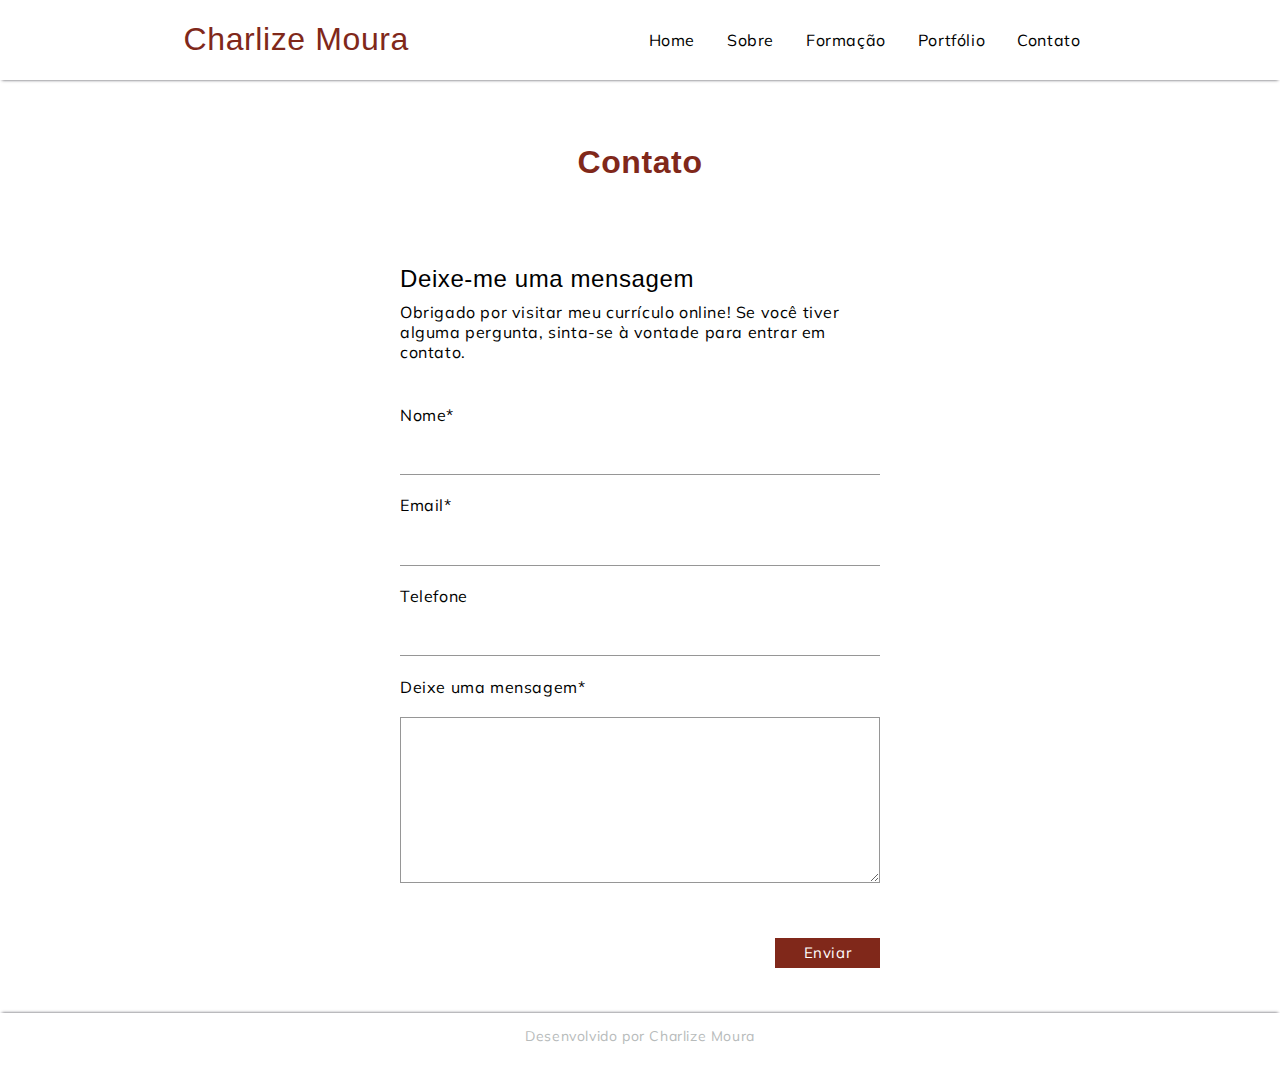
==== html/contato.html @ 825d7105 "add comentarios" ====
<!DOCTYPE html>
<html lang="en">

<head>
    <meta charset="UTF-8">
    <meta name="viewport" content="width=device-width, initial-scale=1.0">
    <link rel="stylesheet" type="text/css" href="/style/stylecontato.css">
    <title>Contato</title>
</head>

<body>
    <div class="wrapper">
        <!-- Header: contém o logotipo e a navegação do site -->
        <header>
            <nav>
                <!-- Título do site ou logotipo -->
                <h1>Charlize Moura</h1>
                <!-- Menu de navegação -->
                <ul>
                    <li><a href="../index.html">Home</a></li>
                    <li><a href="">Sobre</a></li>
                    <li><a href="">Formação</a></li>
                    <li><a href="">Portfólio</a></li>
                    <li><a href="">Contato</a></li>
                </ul>
            </nav>
        </header>

        <!-- Main: conteúdo principal da página -->
        <main>
            <!-- Título da seção de contato -->
            <h1>Contato</h1>
            <!-- Formulário de contato -->
            <div class="mensagem">
                <!-- Subtítulo do formulário de contato -->
                <h2>Deixe-me uma mensagem</h2>
                <!-- Texto introdutório do formulário de contato -->
                <p>Obrigado por visitar meu currículo online! Se você tiver alguma pergunta, sinta-se à vontade para entrar em contato.</p>
                
                <!-- Campo para o nome -->
                <label for="nome">Nome*</label>
                <input type="text" id="nome" name="nome">
                
                <!-- Campo para o email -->
                <label for="email">Email*</label>
                <input type="email" id="email" name="email">
                
                <!-- Campo para o telefone -->
                <label for="tel">Telefone</label>
                <input type="tel" id="tel" name="tel">
                
                <!-- Campo para a mensagem -->
                <label for="text">Deixe uma mensagem*</label>
                <textarea id="text" name="text" rows="10" cols="50"></textarea>
                
                <!-- Botão de envio -->
                <div class="submit">
                    <input type="submit" id="enviar" value="Enviar">
                </div>
            </div>
        </main>

        <!-- Footer: informações de rodapé -->
        <footer>
            <p>Desenvolvido por Charlize Moura</p>
        </footer>
    </div>
</body>

</html>
---- style/stylecontato.css ----
@import url('https://fonts.googleapis.com/css2?family=Libre+Franklin:ital,wght@0,100..900;1,100..900&display=swap');
@import url('https://fonts.googleapis.com/css2?family=Mulish:ital,wght@0,200..1000;1,200..1000&display=swap');

/* Definição de estilos globais */
*{  
    font-family: "Mulish", sans-serif;
    letter-spacing: 0.6px;
}

body {
    height: 100%;
    margin: 0;
}

li, a {
    list-style-type: none;  
    color: black; 
    text-decoration: none; 
}

h1 {
    color: rgb(128,40,26);
    font-family: "Noto Sans JP", sans-serif;
    font-weight: 500;
}

.wrapper {
    display: flex;
    flex-direction: column;
    min-height: 100vh; /* Garante que o wrapper ocupe toda a altura da viewport */
}

/* Header */
header>nav {
    display: flex;
    align-items: center;
    justify-content: space-evenly;
    box-shadow: 0 2px 3px -2px #4b4a52; /* Sombra inferior no header */
}

nav>ul {
    display: flex;
}

nav>ul>li {
    margin: 0 1em; /* Espaçamento entre itens do menu */
}

nav a {
    position: relative;
    padding: 5px 0;
}

nav a::after {
    content: '';
    display: block;
    width: 0;
    height: 2px;
    background: rgb(128,40,26);
    transition: width 0.3s; /* Animação suave na largura */
    position: absolute;
    bottom: -2px;
    left: 0;
}

nav a:hover::after,
nav a.active::after {
    width: 100%; /* Sub-linha visível ao passar o mouse ou quando ativo */
}

/* Main */
main {
    display: flex;
    flex-direction: column;
    align-items: center;
    flex: 1; /* Faz o main ocupar o espaço disponível */
}

main h1 {
    font-weight: 600;
    text-align: center;
    margin: 2em 0;
}

.mensagem {
    display: flex;
    flex-direction: column;
    width: 30em; /* Largura fixa do formulário */
}

h2 {
    text-align: left;
    font-family: "Noto Sans JP", sans-serif;
    font-weight: 500;
}

.mensagem>p {
    margin: -0.7em 0 2em; /* Margem personalizada para o parágrafo */
}

label, input, textarea {
    margin: 0.7em 0; /* Espaçamento entre elementos do formulário */
}

input {
    height: 2em;
    border: none;
    border-bottom: 1px solid rgb(150, 150, 150); /* Apenas borda inferior */
}

textarea {
    border: 1px solid rgb(150, 150, 150); /* Borda completa para textarea */
}

#enviar {
    width: 7em;
    height: 2em;
    margin: 3em 0;
    background-color: rgb(128,40,26);
    color: rgb(255, 255, 255);
    border-color: rgb(128,40,26);
    font-size: 15px;
    float: right; /* Alinha o botão à direita */
}

/* Footer */
footer {
    height: 4em;
    display: flex;
    justify-content: space-around;
    box-shadow: 0 -2px 3px -2px #4b4a52; /* Sombra superior no footer */
}

footer>p {
    color: rgb(183, 187, 187);
    font-size: 14px;
    text-align: center;
}
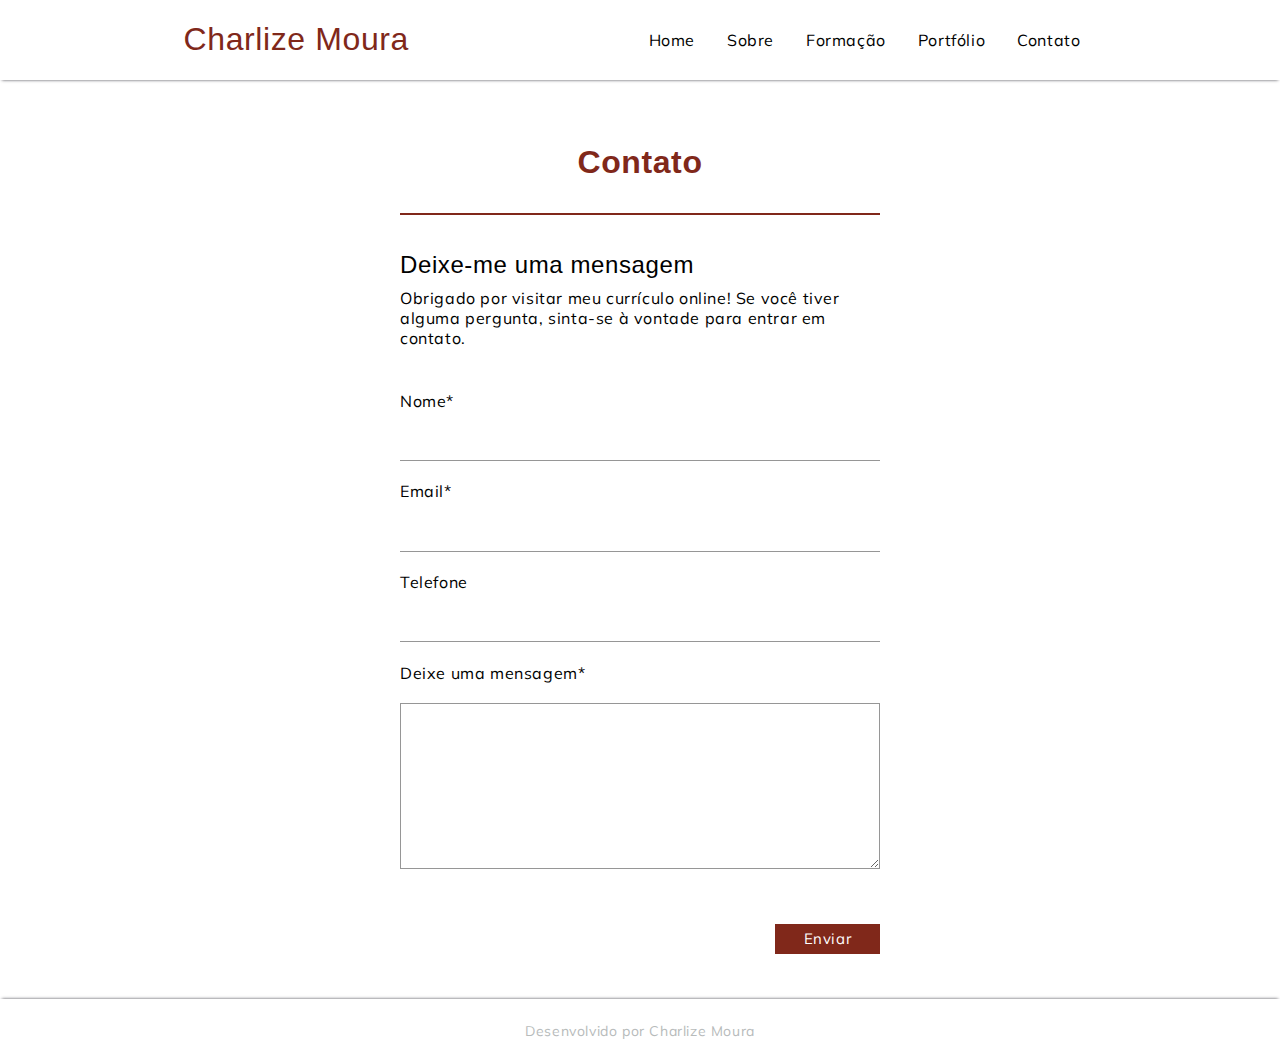
==== commit 7d31b8f6: "add ico" ====
--- a/html/contato.html
+++ b/html/contato.html
@@ -5,6 +5,8 @@
     <meta charset="UTF-8">
     <meta name="viewport" content="width=device-width, initial-scale=1.0">
     <link rel="stylesheet" type="text/css" href="/style/stylecontato.css">
+    <link rel="shortcut icon" type="imagex/png" href="/img/icoimg.ico">
+    
     <title>Contato</title>
 </head>
 
@@ -17,11 +19,11 @@
                 <h1>Charlize Moura</h1>
                 <!-- Menu de navegação -->
                 <ul>
-                    <li><a href="../index.html">Home</a></li>
-                    <li><a href="">Sobre</a></li>
-                    <li><a href="">Formação</a></li>
-                    <li><a href="">Portfólio</a></li>
-                    <li><a href="">Contato</a></li>
+                    <li><a href="/index.html">Home</a></li> <!-- Link para a página inicial 'Home'  -->
+                    <li><a href="/html/sobre.html">Sobre</a></li> <!-- Link para a página 'Sobre'-->
+                    <li><a href="/html/formacao.html">Formação</a></li> <!-- Link para a página 'Formação' -->
+                    <li><a href="/html/portfolio.html">Portfólio</a></li> <!-- Link para a página 'Portfólio'  -->
+                    <li><a href="/html/contato.html">Contato</a></li> <!-- Link para a página 'Contato' -->
                 </ul>
             </nav>
         </header>
--- a/style/stylecontato.css
+++ b/style/stylecontato.css
@@ -1,16 +1,18 @@
 @import url('https://fonts.googleapis.com/css2?family=Libre+Franklin:ital,wght@0,100..900;1,100..900&display=swap');
 @import url('https://fonts.googleapis.com/css2?family=Mulish:ital,wght@0,200..1000;1,200..1000&display=swap');
 
-/* Definição de estilos globais */
-*{  
-    font-family: "Mulish", sans-serif;
-    letter-spacing: 0.6px;
+/* Estilos globais */
+* {
+    font-family: "Mulish", sans-serif; /* Define a fonte padrão para todo o documento */
+    letter-spacing: 0.6px; /* Espaçamento entre letras */
 }
 
+/* Reset de estilos para body */
 body {
-    height: 100%;
-    margin: 0;
+    height: 100%; /* Ocupa toda a altura da viewport */
+    margin: 0; /* Remove margens padrão */
 }
+
 
 li, a {
     list-style-type: none;  
@@ -79,13 +81,15 @@
 main h1 {
     font-weight: 600;
     text-align: center;
-    margin: 2em 0;
+    margin: 2em 0 1em;
 }
 
 .mensagem {
     display: flex;
     flex-direction: column;
     width: 30em; /* Largura fixa do formulário */
+    border-top: 2px solid rgb(128,40,26); /* Apenas borda inferior */
+    padding-top: 1em;
 }
 
 h2 {
@@ -118,21 +122,22 @@
     margin: 3em 0;
     background-color: rgb(128,40,26);
     color: rgb(255, 255, 255);
-    border-color: rgb(128,40,26);
+    border: none;
     font-size: 15px;
     float: right; /* Alinha o botão à direita */
 }
 
-/* Footer */
+/* Estilos para o rodapé (footer) */
 footer {
-    height: 4em;
+    height: 4em; /* Altura do rodapé */
     display: flex;
-    justify-content: space-around;
-    box-shadow: 0 -2px 3px -2px #4b4a52; /* Sombra superior no footer */
+    justify-content: space-around; /* Alinha itens do rodapé */
+    box-shadow: 0 -2px 3px -2px #4b4a52; /* Sombra na parte inferior do rodapé */
+    align-items: center;
 }
 
-footer>p {
-    color: rgb(183, 187, 187);
-    font-size: 14px;
-    text-align: center;
+footer > p {
+    color: rgb(183, 187, 187); /* Cor do texto do rodapé */
+    font-size: 14px; /* Tamanho da fonte do texto do rodapé */
+    text-align: center; /* Alinhamento do texto do rodapé */
 }
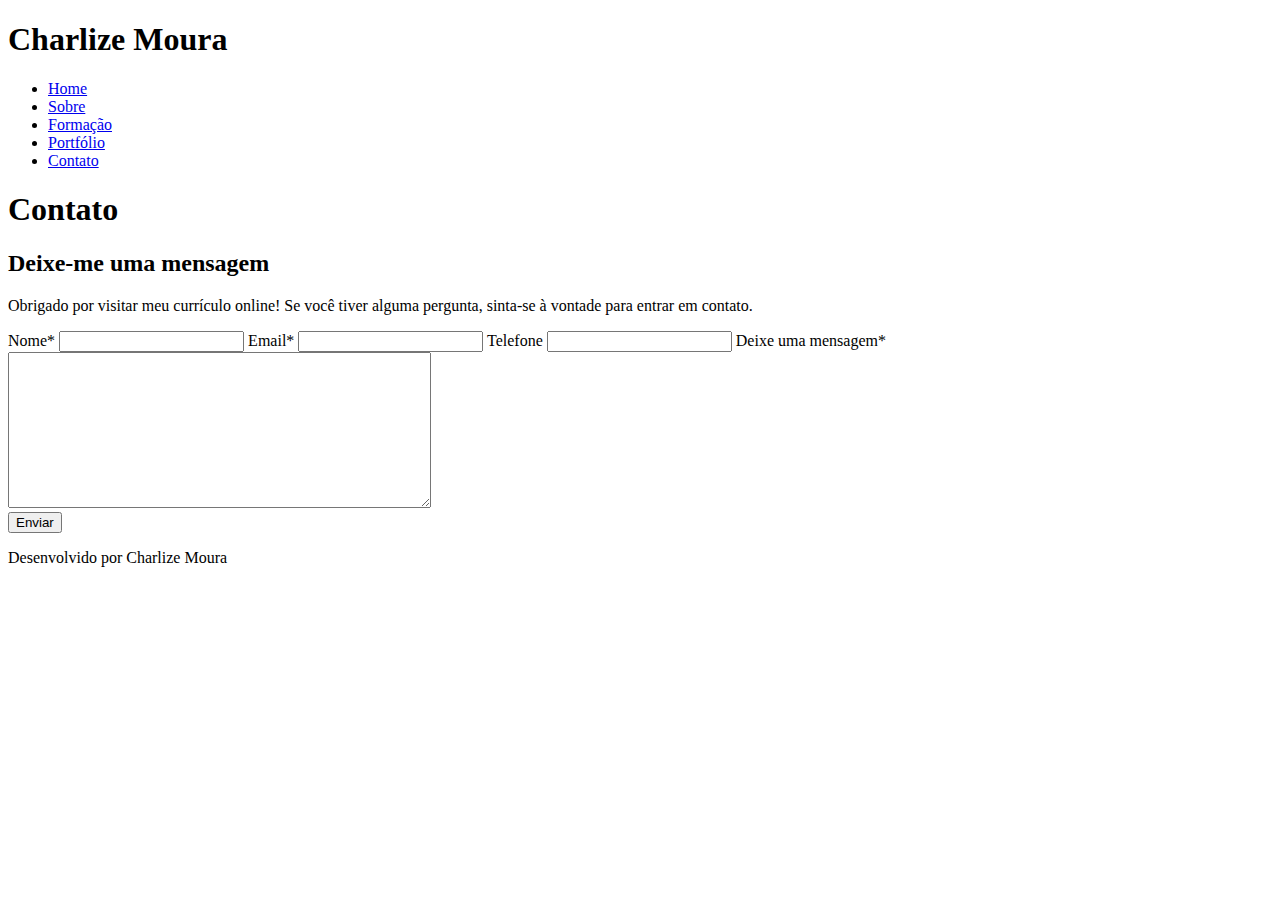
==== commit dc9d33e2: "commit" ====
--- a/html/contato.html
+++ b/html/contato.html
@@ -4,7 +4,7 @@
 <head>
     <meta charset="UTF-8">
     <meta name="viewport" content="width=device-width, initial-scale=1.0">
-    <link rel="stylesheet" type="text/css" href="/style/stylecontato.css">
+    <link rel="stylesheet" type="text/css" href="style/stylecontato.css">
     <link rel="shortcut icon" type="imagex/png" href="/img/icoimg.ico">
     
     <title>Contato</title>
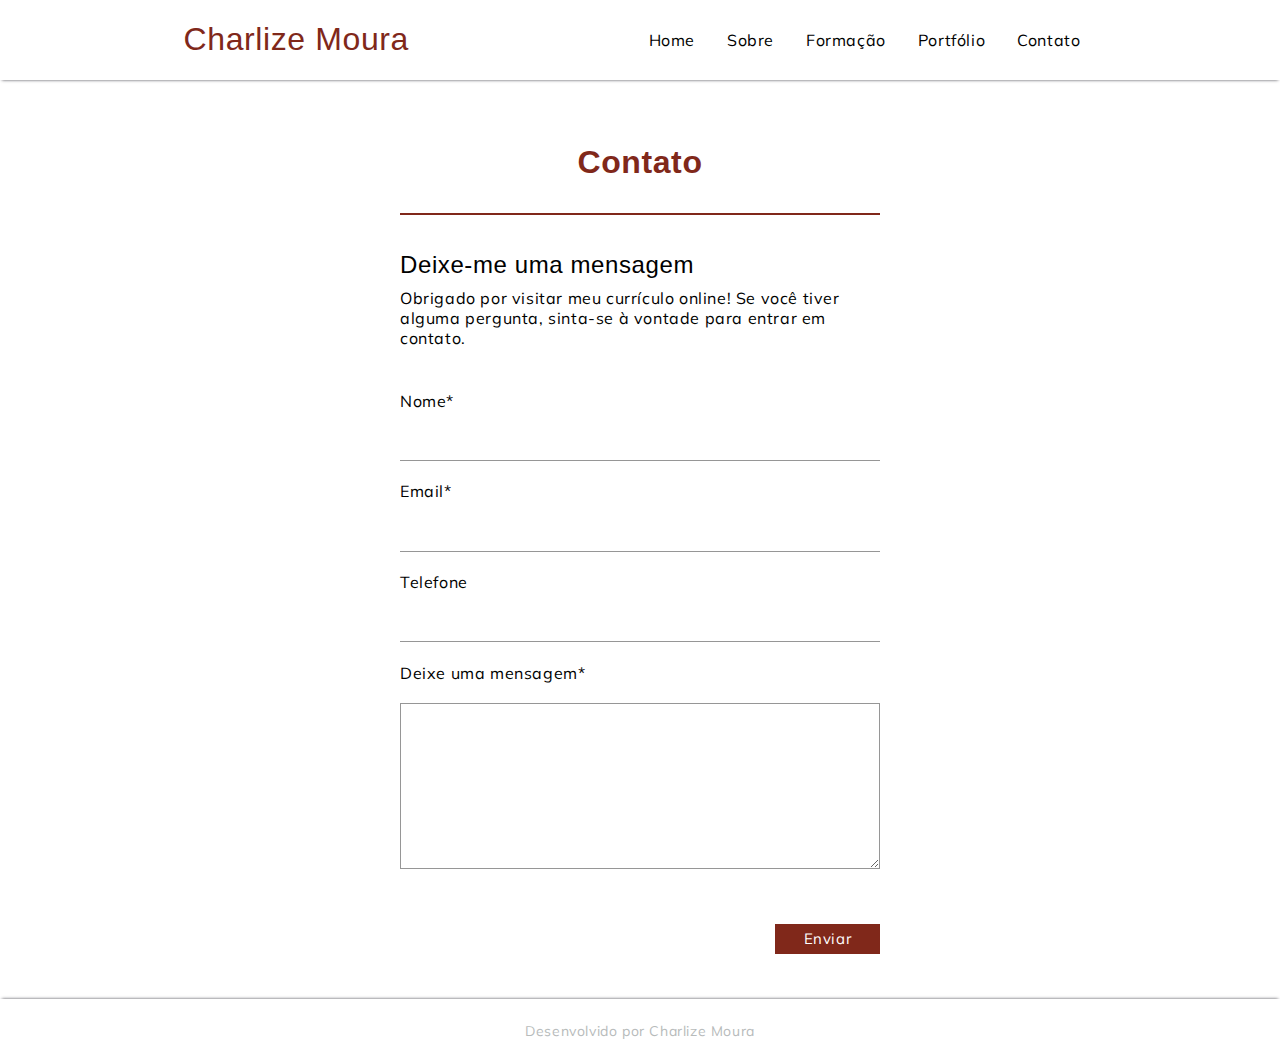
==== commit 08df4c61: "mod caminhos" ====
--- a/html/contato.html
+++ b/html/contato.html
@@ -4,7 +4,7 @@
 <head>
     <meta charset="UTF-8">
     <meta name="viewport" content="width=device-width, initial-scale=1.0">
-    <link rel="stylesheet" type="text/css" href="style/stylecontato.css">
+    <link rel="stylesheet" type="text/css" href="/style/stylecontato.css">
     <link rel="shortcut icon" type="imagex/png" href="/img/icoimg.ico">
     
     <title>Contato</title>
@@ -19,11 +19,11 @@
                 <h1>Charlize Moura</h1>
                 <!-- Menu de navegação -->
                 <ul>
-                    <li><a href="/index.html">Home</a></li> <!-- Link para a página inicial 'Home'  -->
-                    <li><a href="/html/sobre.html">Sobre</a></li> <!-- Link para a página 'Sobre'-->
-                    <li><a href="/html/formacao.html">Formação</a></li> <!-- Link para a página 'Formação' -->
-                    <li><a href="/html/portfolio.html">Portfólio</a></li> <!-- Link para a página 'Portfólio'  -->
-                    <li><a href="/html/contato.html">Contato</a></li> <!-- Link para a página 'Contato' -->
+                    <li><a href="../index.html">Home</a></li> <!-- Link para a página inicial 'Home' -->
+                    <li><a href="sobre.html">Sobre</a></li> <!-- Link para a página 'Sobre' -->
+                    <li><a href="formacao.html">Formação</a></li> <!-- Link para a página 'Formação' -->
+                    <li><a href="portfolio.html">Portfólio</a></li> <!-- Link para a página 'Portfólio' -->
+                    <li><a href="contato.html">Contato</a></li> <!-- Link para a página 'Contato' -->
                 </ul>
             </nav>
         </header>
--- a/style/stylecontato.css
+++ b/style/stylecontato.css
@@ -0,0 +1,143 @@
+@import url('https://fonts.googleapis.com/css2?family=Libre+Franklin:ital,wght@0,100..900;1,100..900&display=swap');
+@import url('https://fonts.googleapis.com/css2?family=Mulish:ital,wght@0,200..1000;1,200..1000&display=swap');
+
+/* Estilos globais */
+* {
+    font-family: "Mulish", sans-serif; /* Define a fonte padrão para todo o documento */
+    letter-spacing: 0.6px; /* Espaçamento entre letras */
+}
+
+/* Reset de estilos para body */
+body {
+    height: 100%; /* Ocupa toda a altura da viewport */
+    margin: 0; /* Remove margens padrão */
+}
+
+
+li, a {
+    list-style-type: none;  
+    color: black; 
+    text-decoration: none; 
+}
+
+h1 {
+    color: rgb(128,40,26);
+    font-family: "Noto Sans JP", sans-serif;
+    font-weight: 500;
+}
+
+.wrapper {
+    display: flex;
+    flex-direction: column;
+    min-height: 100vh; /* Garante que o wrapper ocupe toda a altura da viewport */
+}
+
+/* Header */
+header>nav {
+    display: flex;
+    align-items: center;
+    justify-content: space-evenly;
+    box-shadow: 0 2px 3px -2px #4b4a52; /* Sombra inferior no header */
+}
+
+nav>ul {
+    display: flex;
+}
+
+nav>ul>li {
+    margin: 0 1em; /* Espaçamento entre itens do menu */
+}
+
+nav a {
+    position: relative;
+    padding: 5px 0;
+}
+
+nav a::after {
+    content: '';
+    display: block;
+    width: 0;
+    height: 2px;
+    background: rgb(128,40,26);
+    transition: width 0.3s; /* Animação suave na largura */
+    position: absolute;
+    bottom: -2px;
+    left: 0;
+}
+
+nav a:hover::after,
+nav a.active::after {
+    width: 100%; /* Sub-linha visível ao passar o mouse ou quando ativo */
+}
+
+/* Main */
+main {
+    display: flex;
+    flex-direction: column;
+    align-items: center;
+    flex: 1; /* Faz o main ocupar o espaço disponível */
+}
+
+main h1 {
+    font-weight: 600;
+    text-align: center;
+    margin: 2em 0 1em;
+}
+
+.mensagem {
+    display: flex;
+    flex-direction: column;
+    width: 30em; /* Largura fixa do formulário */
+    border-top: 2px solid rgb(128,40,26); /* Apenas borda inferior */
+    padding-top: 1em;
+}
+
+h2 {
+    text-align: left;
+    font-family: "Noto Sans JP", sans-serif;
+    font-weight: 500;
+}
+
+.mensagem>p {
+    margin: -0.7em 0 2em; /* Margem personalizada para o parágrafo */
+}
+
+label, input, textarea {
+    margin: 0.7em 0; /* Espaçamento entre elementos do formulário */
+}
+
+input {
+    height: 2em;
+    border: none;
+    border-bottom: 1px solid rgb(150, 150, 150); /* Apenas borda inferior */
+}
+
+textarea {
+    border: 1px solid rgb(150, 150, 150); /* Borda completa para textarea */
+}
+
+#enviar {
+    width: 7em;
+    height: 2em;
+    margin: 3em 0;
+    background-color: rgb(128,40,26);
+    color: rgb(255, 255, 255);
+    border: none;
+    font-size: 15px;
+    float: right; /* Alinha o botão à direita */
+}
+
+/* Estilos para o rodapé (footer) */
+footer {
+    height: 4em; /* Altura do rodapé */
+    display: flex;
+    justify-content: space-around; /* Alinha itens do rodapé */
+    box-shadow: 0 -2px 3px -2px #4b4a52; /* Sombra na parte inferior do rodapé */
+    align-items: center;
+}
+
+footer > p {
+    color: rgb(183, 187, 187); /* Cor do texto do rodapé */
+    font-size: 14px; /* Tamanho da fonte do texto do rodapé */
+    text-align: center; /* Alinhamento do texto do rodapé */
+}
